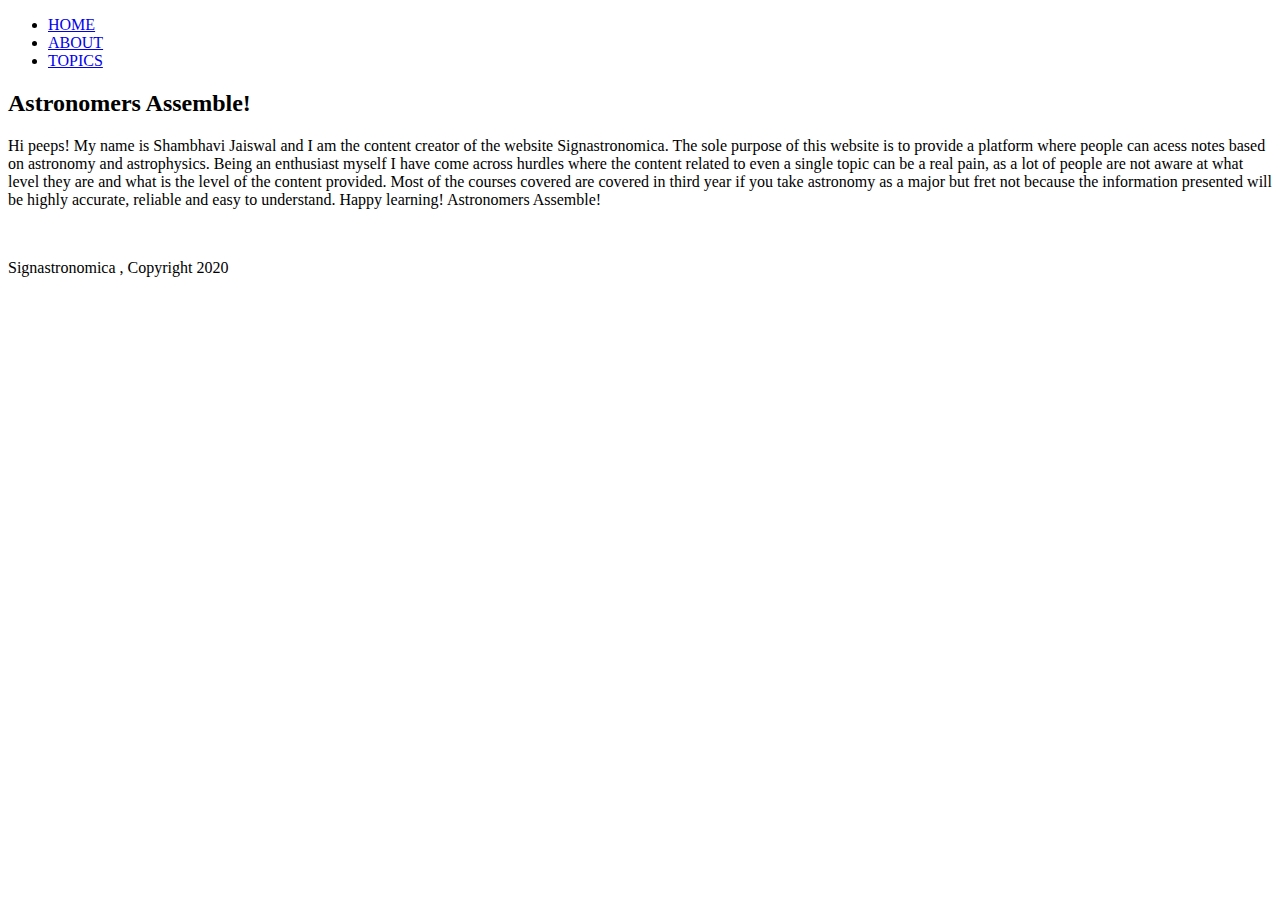
==== about.html @ 74a93c27 "Add files via upload" ====
<!DOCTYPE html>
<html lang="en">
    <head>
        <meta charset="UTF-8">
        <meta name="viewport" content="width=device-width, initial-scale=1.0">
        <meta http-equiv="X-UA-compatible" content="ie=edge">
        <title>Signastronomica | About</title>
        <link rel="stylesheet" href="css/style.css">
    
    </head>
    <body>
        <header>
          
                  
              <nav>
                  <ul>
                      <li><a href="index.html">HOME</a></li>
                      <li class="current"><a href="about.html">ABOUT</a></li>
                      <li><a href="topics.html">TOPICS</a></li>
                  </ul>
               </nav>
        
          </header>

          <section class="section section-light">
              <h2>Astronomers Assemble!</h2>
              <p>Hi peeps! My name is Shambhavi Jaiswal and I am the content creator of the website Signastronomica. The sole purpose of this website is to provide a platform where people can acess notes based on astronomy and astrophysics.
                  Being an enthusiast myself I have come across hurdles where the content related to even a single topic can be a real pain, as a lot of people are not aware at what level they are and what is the level of the 
                  content provided. Most of the courses covered are covered in third year if you take astronomy as a major but fret not because the information presented will be highly accurate, reliable and easy to understand.
                  Happy learning! Astronomers Assemble! 
              </p>
            </br>
          <p></p>
           <p></p>   
            </section>

            </body>
      <footer>Signastronomica , Copyright 2020
      </footer>
</html>
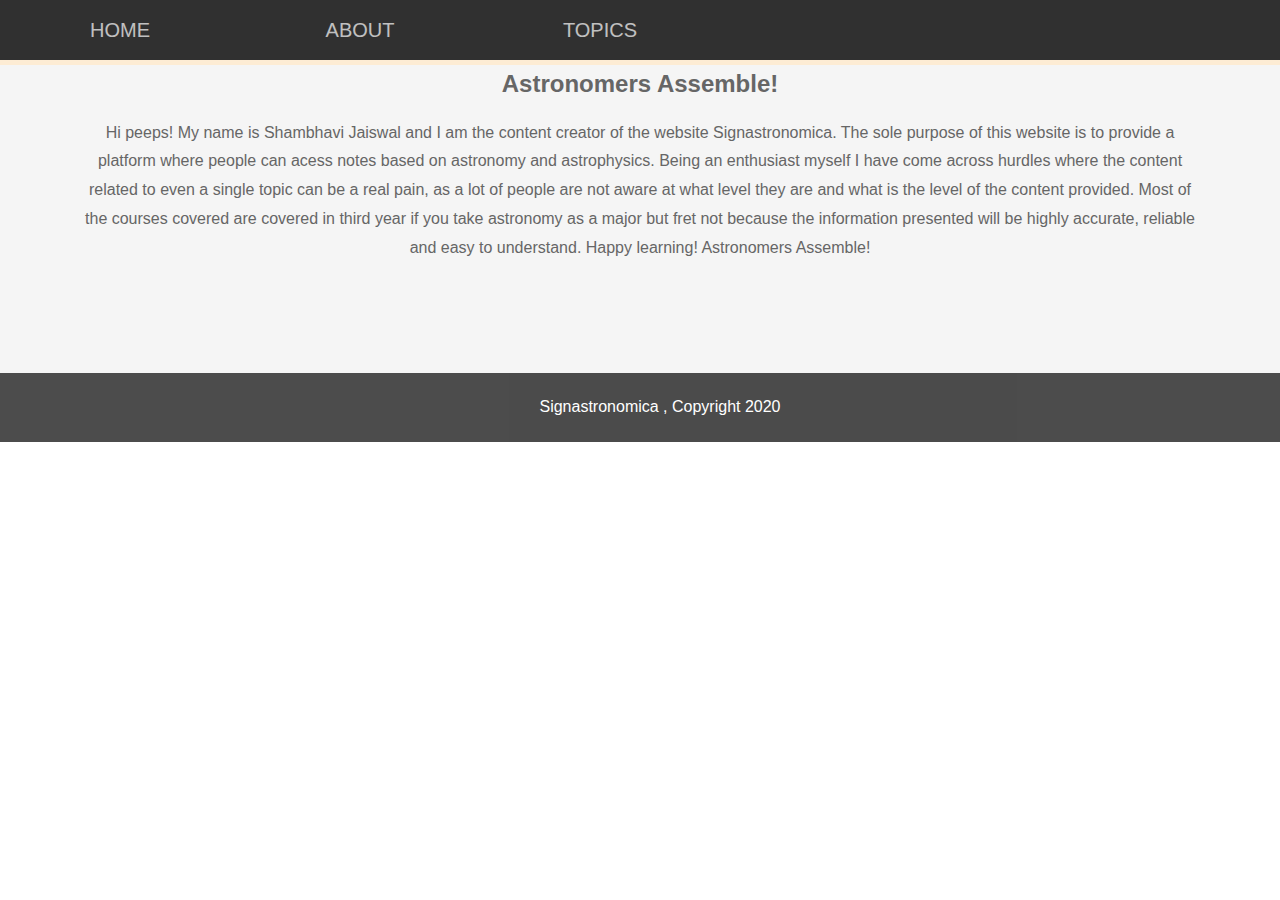
==== commit 9ebf3f35: "Update about.html" ====
--- a/about.html
+++ b/about.html
@@ -5,7 +5,7 @@
         <meta name="viewport" content="width=device-width, initial-scale=1.0">
         <meta http-equiv="X-UA-compatible" content="ie=edge">
         <title>Signastronomica | About</title>
-        <link rel="stylesheet" href="css/style.css">
+        <link rel="stylesheet" href="style.css">
     
     </head>
     <body>
@@ -37,4 +37,4 @@
             </body>
       <footer>Signastronomica , Copyright 2020
       </footer>
-</html>+</html>
--- a/style.css
+++ b/style.css
@@ -0,0 +1,263 @@
+body, html{
+    height:100%;
+    margin:0;
+    font-size: 16px;
+    font-family: "Lato",sans-serif;
+    line-height: 1.8em;
+    font-weight: 400;
+    color: #666;
+}
+
+
+
+ul{
+    margin:0;
+    padding:0;
+}
+
+header{
+    
+    padding-top: 0px;
+    min-height: 0px;
+}
+
+header a{
+    color:#ffffff;
+    text-decoration:none;
+    text-transform: uppercase;
+    font-size:20px;
+}
+
+header li{
+    float:left;
+    display:inline;
+    width: 200px;
+    height: 50px;
+    opacity: 0.7;
+    min-height: 45px;
+    padding: 10px 20px 0 20px;
+    margin: 0px;
+    text-align: center;
+    line-height: 40px;
+}
+
+header li ul a{
+    text-decoration: none;
+    color: white;
+    display: block;
+    padding: 10px 20px 0 20px;
+}
+
+header li ul a:hover{
+      color: thistle;
+  }
+
+header li ul li{
+      display: none;
+}
+  
+  header li:hover ul li {
+      display: block;
+      text-align: center;
+      padding: 10px 10px 10px;
+  }
+  
+  
+  header nav{
+      float: right;
+      background-color: black;
+      width: 100%;
+      border-bottom: blanchedalmond 5px solid;
+      opacity: 0.8;
+ }
+
+
+.pimg1, .pimg2, .pimg3, .container{
+   position: relative;
+   opacity: 0.7;
+   background-position: center;
+   background-repeat: no-repeat;
+   background-size: cover;
+ background-attachment: fixed;
+
+}
+.pimg1{
+    background-image: url('Flammarion.jpg');
+    min-height: 700px;
+}
+
+.pimg2{
+    background-image: url('principles.jpg');
+    min-height: 500px;
+}
+
+.pimg3{
+    background-image: url('be.jpg');
+    min-height: 600px;
+}
+
+.container{
+    min-height: 900px;
+    margin-bottom: 10%;
+    
+}
+.section{
+    text-align: center;
+    padding: 50px 80px;
+}
+
+.section-dark{
+    background-color: #282e34;
+    color: #ddd;
+    min-height: 200px;
+    
+}
+
+.section-light{
+    color: #666;
+    background-color: whitesmoke;
+    min-height: 250px;
+}
+
+.container
+{   
+    min-height: 900px;
+    display: flex;
+    flex-wrap: wrap;
+    justify-content: space-between ;
+}
+
+.box
+{
+    position: relative;
+    width: 300px;
+    height: 400px;
+    margin-top: 100px;
+    margin-left: 20px;
+    margin-right: 20px;
+    background: #000;
+    box-shadow: 0 30px 30px rgba(0,0,0,0.5);
+}
+
+.box .imgBx{
+    position: absolute;
+    top: 0;
+    left: 0;
+    width: 100%;
+    height: 100%;
+}
+
+.box .imgBx img
+{
+    position: absolute;
+    top: 0;
+    left: 0;
+    width: 100%;
+    height: 100%;
+    object-fit: cover;
+    transition: 0.5s;
+}
+
+.box:hover .imgBx img
+{
+    opacity: 0;
+}
+
+.box .content
+{
+    position: absolute;
+    bottom: 20px;
+    left: 10%;
+    width: 80%;
+    height: 60px;
+    background: #fff;
+    transition: 0.5s;
+    overflow: hidden;
+    padding: 15px;
+    box-sizing: border-box;
+}
+
+.box:hover .content
+{
+    height: 100%;
+    width: 100%;
+    bottom: 0;
+    left: 0;
+}
+
+.box .content h3 {
+    margin: 0;
+    padding: 0;
+    font-size: 15px;
+    overflow: hidden;
+  }
+  
+  .box .content p {
+    margin: 10px 0 0;
+    padding: 0;
+    opacity: 0;
+    line-height: 1.2em;
+    transition: 0.5s;
+    text-align: justify;
+  }
+  
+  .box:hover .content p {
+    opacity: 1;
+    transition-delay: 0.5s;
+  }
+
+.ptext{
+    position: absolute;
+    top: 50%;
+    width: 100%;
+    text-align:center;
+    color:#000;
+    font-size: 27px;
+    letter-spacing:8px;
+    text-transform:uppercase;
+   
+   
+}
+
+.ptext .border{
+    background-color: #111 ;
+    color: #fff;
+    padding: 40px;
+    
+}
+
+.ptext .border.trans{
+    background-color: transparent;
+}
+
+.content li a{
+    text-decoration: none;
+    font-weight: bold;
+    color: #666;
+}
+
+.content li{
+    list-style: none;
+}
+
+
+footer
+{
+
+  padding:20px;
+  color:#ffffff;
+  background-color: black;
+  text-align: center;
+  opacity: 0.7;
+  left: 0;
+  bottom: 0;
+  width: 100%;
+}
+
+
+@media(max-width:568px){
+    .pimg1 , .pimg2 , .pimg3 , .container {
+      background-attachment: scroll;  
+    }
+
+}
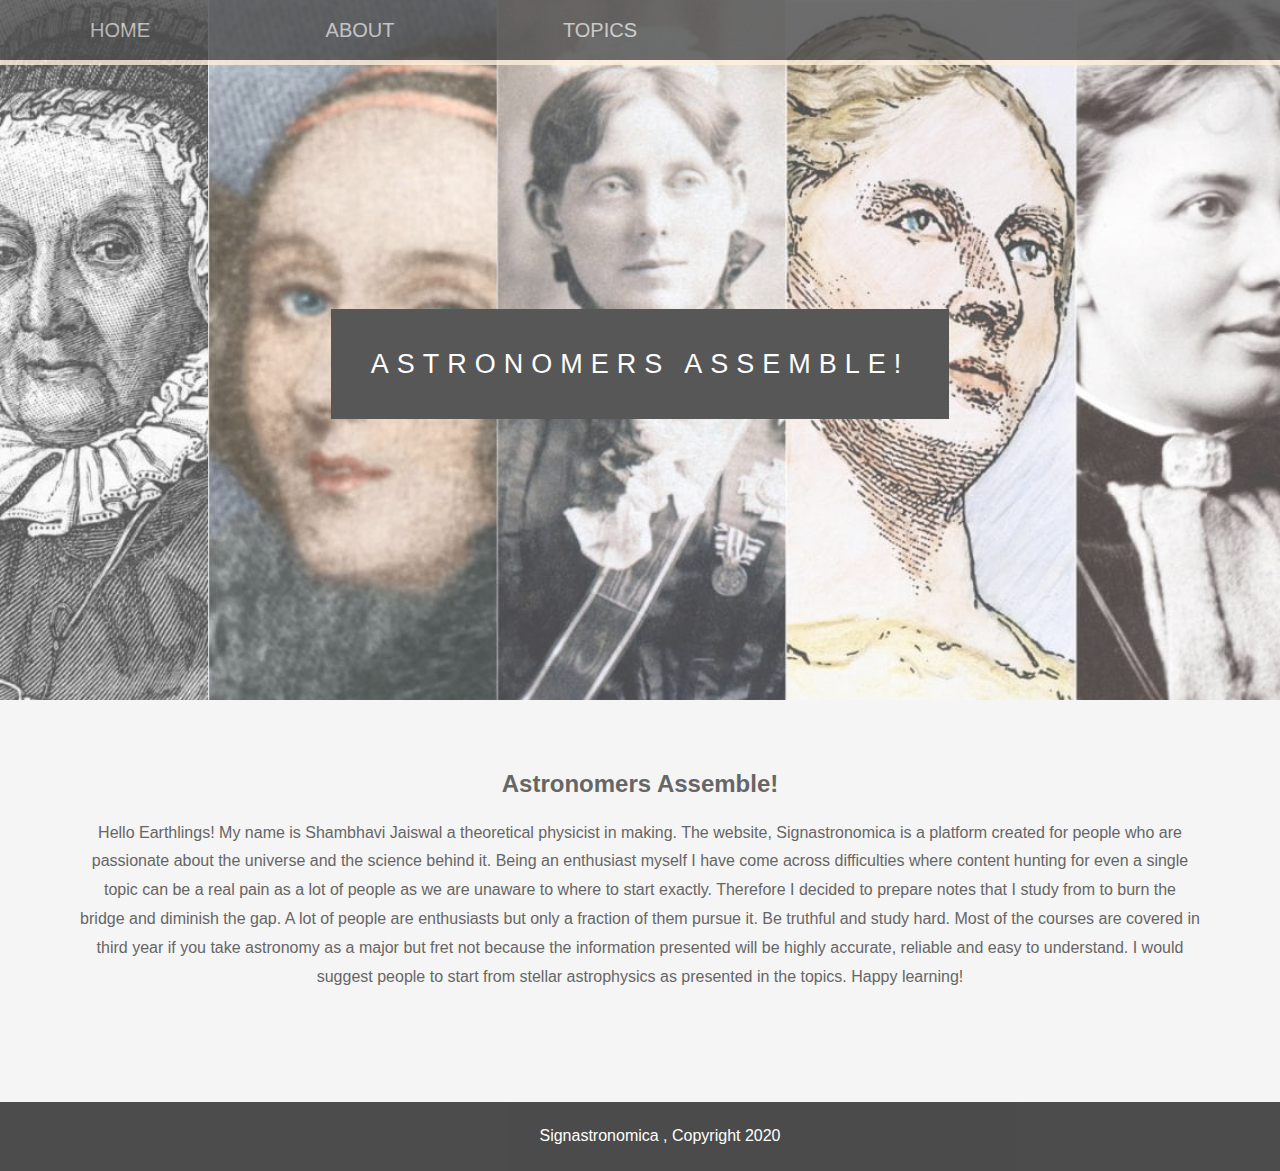
==== commit 27e5baba: "Add files via upload" ====
--- a/about.html
+++ b/about.html
@@ -10,7 +10,12 @@
     </head>
     <body>
         <header>
-          
+            <div class="pimg8">
+                <div class="ptext">
+                    <span class="border">
+                        Astronomers Assemble!
+                    </span>
+                </div>
                   
               <nav>
                   <ul>
@@ -24,10 +29,10 @@
 
           <section class="section section-light">
               <h2>Astronomers Assemble!</h2>
-              <p>Hi peeps! My name is Shambhavi Jaiswal and I am the content creator of the website Signastronomica. The sole purpose of this website is to provide a platform where people can acess notes based on astronomy and astrophysics.
-                  Being an enthusiast myself I have come across hurdles where the content related to even a single topic can be a real pain, as a lot of people are not aware at what level they are and what is the level of the 
-                  content provided. Most of the courses covered are covered in third year if you take astronomy as a major but fret not because the information presented will be highly accurate, reliable and easy to understand.
-                  Happy learning! Astronomers Assemble! 
+              <p> Hello Earthlings! My name is Shambhavi Jaiswal a theoretical physicist in making. The website, Signastronomica is a platform created for people who are passionate about the universe and the science behind it.
+                 Being an enthusiast myself I have come across difficulties where content hunting for even a single topic can be a real pain as a lot of people as we are unaware to where to start exactly. 
+                Therefore I decided to prepare notes that I study from to burn the bridge and diminish the gap. A lot of people are enthusiasts but only a fraction of them pursue it. Be truthful and study hard. Most of the courses are covered in third year if you take astronomy as a major but fret not because the information presented will be highly accurate, reliable and easy to understand. I would suggest people to start from stellar astrophysics as presented in the topics.
+                  Happy learning!
               </p>
             </br>
           <p></p>
@@ -37,4 +42,4 @@
             </body>
       <footer>Signastronomica , Copyright 2020
       </footer>
-</html>
+</html>--- a/style.css
+++ b/style.css
@@ -72,7 +72,7 @@
  }
 
 
-.pimg1, .pimg2, .pimg3, .container{
+.pimg1, .pimg2, .pimg3, .pimg4, .pimg5, .pimg6, .pimg7, .pimg8, .container{
    position: relative;
    opacity: 0.7;
    background-position: center;
@@ -85,6 +85,14 @@
     background-image: url('Flammarion.jpg');
     min-height: 700px;
 }
+.pimg8{
+    background-image: url('astro.jpg');
+    min-height: 700px;
+}
+.pimg4{
+    background-image: url('planets.jpg');
+    min-height: 700px;
+}
 
 .pimg2{
     background-image: url('principles.jpg');
@@ -94,6 +102,19 @@
 .pimg3{
     background-image: url('be.jpg');
     min-height: 600px;
+}
+.pimg5{
+    background-image: url('beauty.jpg');
+    min-height: 500px;
+}
+
+.pimg6{
+    background-image: url('sun.jpg');
+    min-height: 600px;
+}
+.pimg7{
+    background-image: url('who.jpg');
+    min-height: 500px;
 }
 
 .container{
@@ -112,7 +133,20 @@
     min-height: 200px;
     
 }
-
+.section-dark li{
+    list-style: none;
+}
+.section-dark li a{
+    text-decoration: none;
+    color: #fff;
+}
+.section-light li{
+    list-style: none;
+}
+.section-light li a{
+    text-decoration: none;
+    color: #666;
+}
 .section-light{
     color: #666;
     background-color: whitesmoke;
@@ -215,8 +249,6 @@
     font-size: 27px;
     letter-spacing:8px;
     text-transform:uppercase;
-   
-   
 }
 
 .ptext .border{
@@ -256,8 +288,8 @@
 
 
 @media(max-width:568px){
-    .pimg1 , .pimg2 , .pimg3 , .container {
+    .pimg1 , .pimg2 , .pimg3 , .pimg4, .pimg5, .pimg6, .pimg7, .pimg8, .container {
       background-attachment: scroll;  
     }
 
-}
+}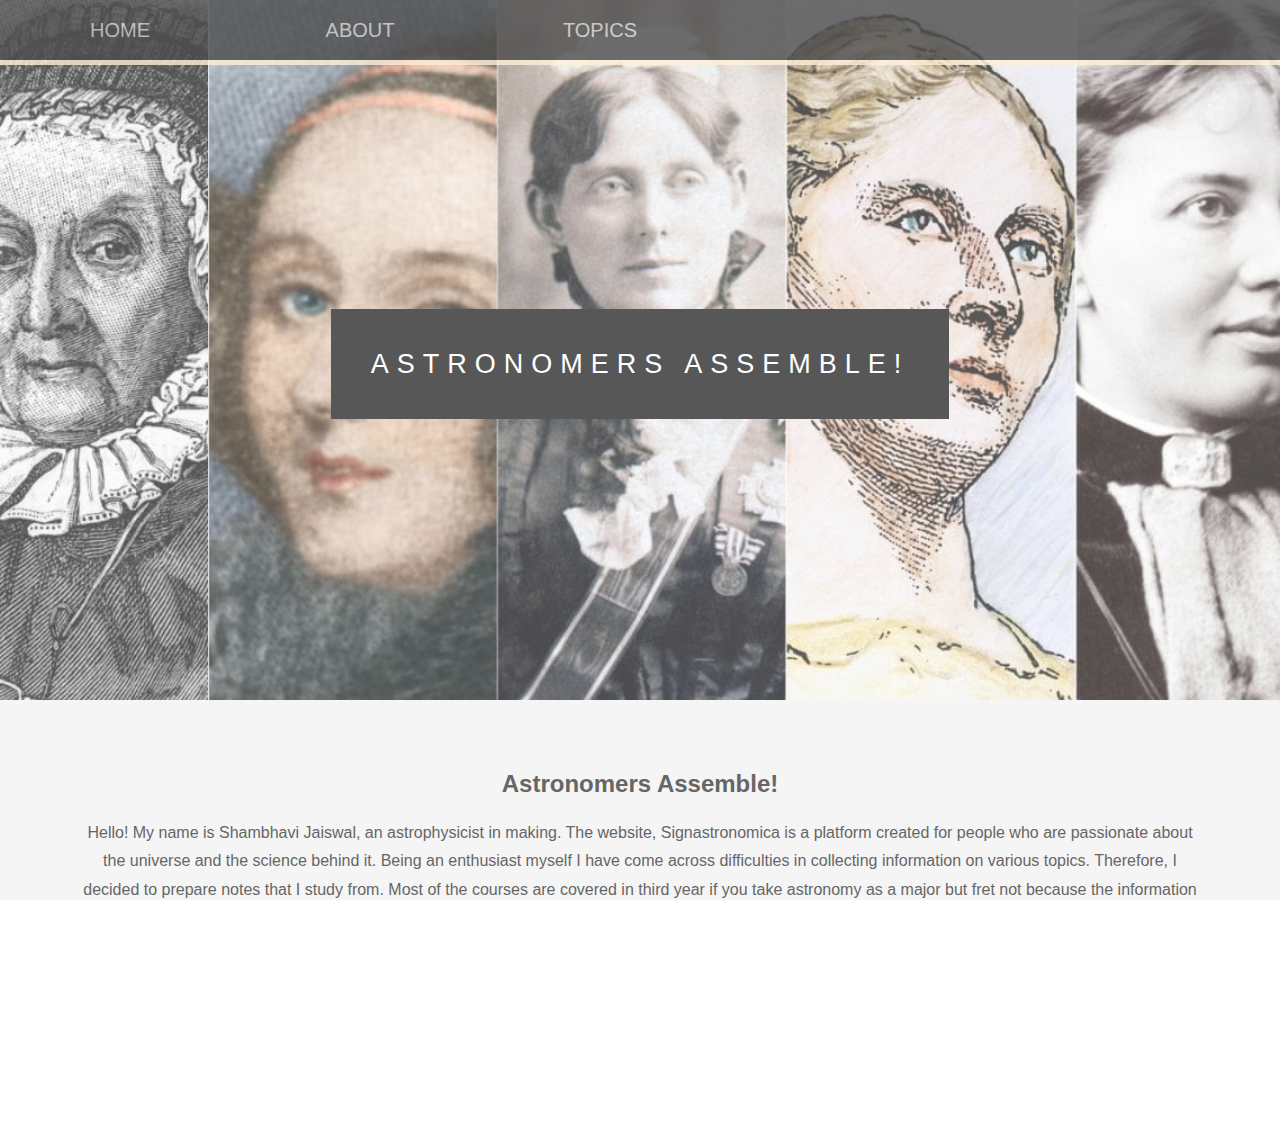
==== commit 1a6e3d6a: "Update about.html" ====
--- a/about.html
+++ b/about.html
@@ -29,9 +29,8 @@
 
           <section class="section section-light">
               <h2>Astronomers Assemble!</h2>
-              <p> Hello Earthlings! My name is Shambhavi Jaiswal a theoretical physicist in making. The website, Signastronomica is a platform created for people who are passionate about the universe and the science behind it.
-                 Being an enthusiast myself I have come across difficulties where content hunting for even a single topic can be a real pain as a lot of people as we are unaware to where to start exactly. 
-                Therefore I decided to prepare notes that I study from to burn the bridge and diminish the gap. A lot of people are enthusiasts but only a fraction of them pursue it. Be truthful and study hard. Most of the courses are covered in third year if you take astronomy as a major but fret not because the information presented will be highly accurate, reliable and easy to understand. I would suggest people to start from stellar astrophysics as presented in the topics.
+              <p> Hello! My name is Shambhavi Jaiswal, an astrophysicist in making. The website, Signastronomica is a platform created for people who are passionate about the universe and the science behind it.
+                 Being an enthusiast myself I have come across difficulties in collecting information on various topics. Therefore, I decided to prepare notes that I study from. Most of the courses are covered in third year if you take astronomy as a major but fret not because the information presented will be highly accurate, reliable and easy to understand. I would suggest people to start from stellar astrophysics as presented in the topics.
                   Happy learning!
               </p>
             </br>
@@ -42,4 +41,4 @@
             </body>
       <footer>Signastronomica , Copyright 2020
       </footer>
-</html>+</html>
--- a/style.css
+++ b/style.css
@@ -6,6 +6,8 @@
     line-height: 1.8em;
     font-weight: 400;
     color: #666;
+    overflow-y: scroll;
+    overflow-x: hidden;
 }
 
 
@@ -292,4 +294,4 @@
       background-attachment: scroll;  
     }
 
-}+}
